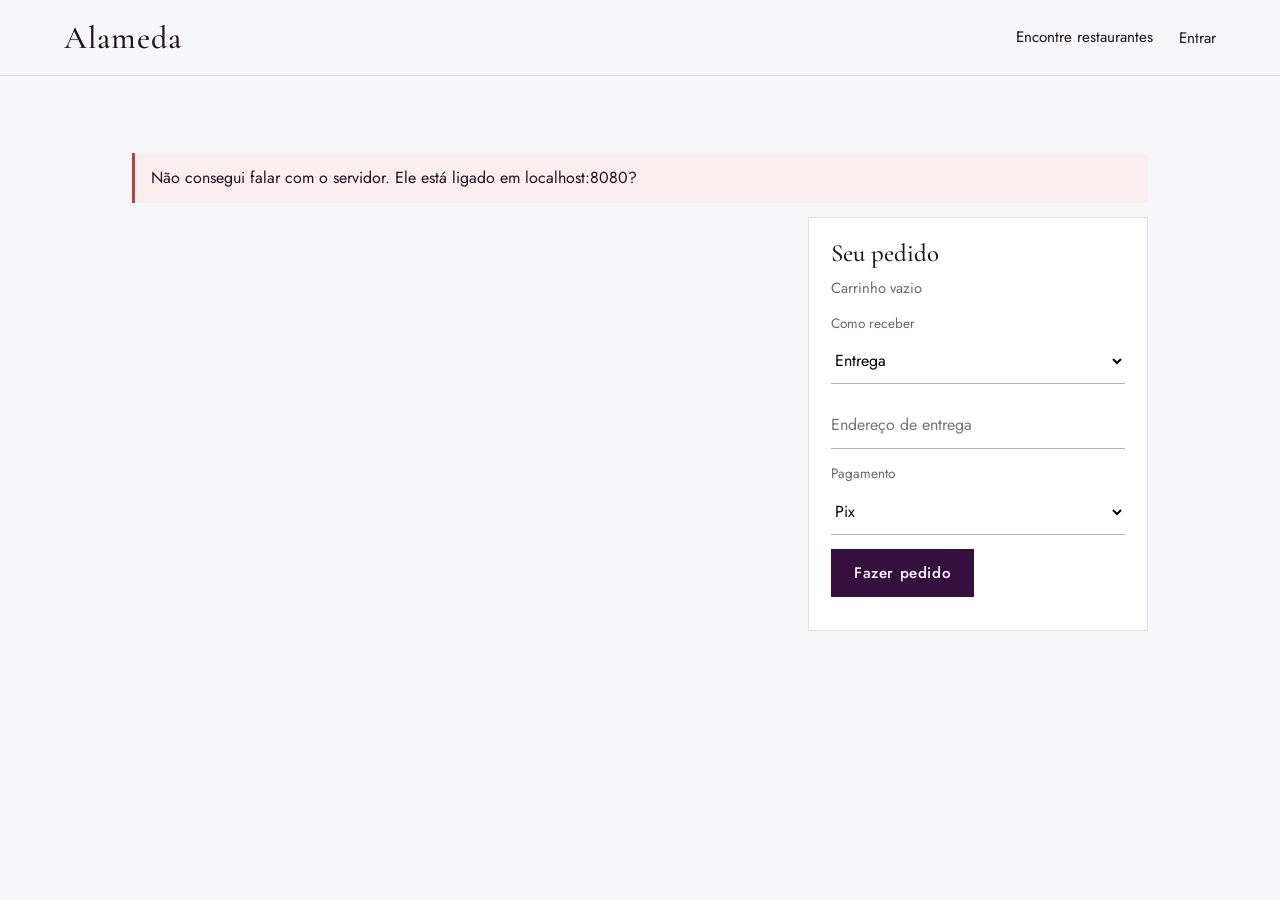
==== frontend/cardapio.html @ aa578df4 "frontend test" ====
<!DOCTYPE html><html lang="pt-BR"><head><meta charset="UTF-8"><meta name="viewport" content="width=device-width,initial-scale=1"><title>Alameda</title><link rel="preconnect" href="https://fonts.googleapis.com"><link rel="preconnect" href="https://fonts.gstatic.com" crossorigin><link href="https://fonts.googleapis.com/css2?family=Cormorant+Garamond:ital,wght@0,500;0,600;1,500&family=Jost:wght@400;500&display=swap" rel="stylesheet"><link rel="stylesheet" href="css/style.css"><script src="js/api.js"></script></head><body><header id="nav"></header>
<main><h1 id="t"></h1><p class="muted" id="sub"></p><div id="m" class="msg"></div>
<div class="split"><div id="g" class="grid"></div>
<div class="side"><h3>Seu pedido</h3><div id="cart" class="muted">Carrinho vazio</div>
<label>Como receber</label><select id="tp" onchange="$('en').style.display=this.value=='e'?'':'none'"><option value="e">Entrega</option><option value="r">Retirada no local</option></select>
<input id="en" placeholder="Endereço de entrega"><label>Pagamento</label><select id="pg"><option value="PIX">Pix</option><option value="CARTAO">Cartão</option><option value="DINHEIRO">Dinheiro</option></select>
<button onclick="fin()">Fazer pedido</button><p class="muted" id="lg"></p></div></div></main>
<script>nav();const rid=new URLSearchParams(location.search).get('id'),s=sess();let P=[],C={};
(async()=>{try{const R=await api('/restaurantes/'+rid);$('t').textContent=R.nome;$('sub').textContent=R.categoria+', '+R.endereco+'. Entrega '+brl(R.taxaEntrega)+', em '+R.tempoEntrega+' min.';
P=(await api('/produtos')).filter(p=>p.restaurante&&p.restaurante.id==rid&&p.disponivel!==false);
$('g').innerHTML=P.map(p=>`<div class="card"><div class="in"><h3>${p.nome}</h3><p class="muted">${p.categoria||''}</p><p class="price">${brl(p.preco)}</p><button onclick="add(${p.id})">Adicionar</button></div></div>`).join('')||'<p class="muted">Este restaurante ainda está montando o cardápio.</p>';
if(s&&s.role=='CLIENTE')$('en').value=(await api('/clientes/'+await cid())).endereco||'';
else $('lg').innerHTML='Para pedir, <a href="conta.html?tipo=cliente">entre ou crie sua conta</a>.'}catch(x){msg($('m'),x.message)}})();
function add(i){C[i]=(C[i]||0)+1;draw()}
function rem(i){C[i]--;if(!C[i])delete C[i];draw();return false}
function draw(){let t=0;const h=Object.keys(C).map(k=>{const p=P.find(x=>x.id==k);t+=p.preco*C[k];return C[k]+' × '+p.nome+' <a href="#" onclick="return rem('+k+')">tirar um</a>'});
$('cart').innerHTML=h.length?h.join('<br>')+'<p class="price">Subtotal '+brl(t)+'</p>':'Carrinho vazio'}
async function fin(){try{if(!s||s.role!='CLIENTE')throw new Error('Entre como cliente para fazer o pedido.');if(!Object.keys(C).length)throw new Error('Adicione pelo menos um item.');
await api('/pedidos',{method:'POST',body:{clienteId:Number(await cid()),restauranteId:+rid,itens:Object.keys(C).map(k=>({produtoId:+k,quantidade:C[k]})),enderecoEntrega:$('tp').value=='e'?$('en').value:'Retirada no local',formaPagamento:$('pg').value}});
location='pedidos.html'}catch(x){msg($('m'),x.message)}}</script></body></html>
---- frontend/css/style.css ----
:root{--ink:#1c1222;--jab:#35103f;--jab2:#4a1c57;--bronze:#a98355;--bg:#f7f6f8;--line:#e2dde6;--mut:#6d6475}
*{box-sizing:border-box}
body{margin:0;font:400 16px/1.6 Jost,system-ui,sans-serif;background:var(--bg);color:var(--ink)}
h1,h2,h3{font-family:'Cormorant Garamond',Georgia,serif;font-weight:500;line-height:1.1;margin:0 0 .4em}
h1{font-size:clamp(2.6rem,6vw,4.6rem)}h2{font-size:2.1rem}h3{font-size:1.55rem}
a{color:inherit}
header{display:flex;align-items:center;gap:26px;padding:18px clamp(16px,5vw,64px);border-bottom:1px solid var(--line);flex-wrap:wrap}
header .logo{font:500 2rem 'Cormorant Garamond',Georgia,serif;text-decoration:none;margin-right:auto;letter-spacing:.03em}
header a{text-decoration:none;font-size:.95rem}header a:hover{color:var(--bronze)}
.hero{background:var(--jab);color:#f3ecf5;padding:clamp(48px,9vw,110px) clamp(16px,5vw,64px)}
.hero p{max-width:46ch;color:#cdbfd3;font-size:1.15rem}
main{max-width:1080px;margin:0 auto;padding:48px clamp(16px,4vw,32px)}
.grid{display:grid;grid-template-columns:repeat(auto-fill,minmax(250px,1fr));gap:26px;margin:24px 0}
.card{background:#fff;border:1px solid var(--line);display:block;text-decoration:none;transition:.25s}
a.card:hover{border-color:var(--bronze)}
.in{padding:18px 20px 20px}
.mono{height:120px;background:linear-gradient(135deg,var(--jab),var(--jab2));color:var(--bronze);display:grid;place-items:center;font:500 3.4rem 'Cormorant Garamond',serif}
.muted{color:var(--mut);font-size:.92rem;margin:.2em 0 .8em}
.price{font:500 1.4rem 'Cormorant Garamond',serif;color:var(--jab);margin:.2em 0 .7em}
.status{font-style:italic;color:var(--bronze);margin:.2em 0}
label{font-size:.85rem;color:var(--mut);display:block}
input,select{font:inherit;width:100%;padding:10px 0;border:0;border-bottom:1px solid #b9afc0;background:transparent;margin:4px 0 14px;border-radius:0}
input:focus,select:focus{outline:0;border-color:var(--bronze)}
button,.btn{font:500 .95rem Jost,sans-serif;letter-spacing:.04em;background:var(--jab);color:#fff;border:1px solid var(--jab);padding:12px 22px;cursor:pointer;text-decoration:none;display:inline-block;transition:.2s}
button:hover,.btn:hover{background:var(--bronze);border-color:var(--bronze)}
button.sec{background:transparent;color:var(--jab)}button.sec:hover{color:#fff}
:focus-visible{outline:2px solid var(--bronze);outline-offset:3px}
.tabs{display:flex;gap:28px;border-bottom:1px solid var(--line);margin-bottom:26px}
.tabs a{padding:10px 0;text-decoration:none;color:var(--mut)}.tabs a.on{color:var(--ink);border-bottom:2px solid var(--bronze)}
.msg{padding:12px 16px;margin:14px 0;border-left:3px solid}.msg:empty{display:none}
.ok{background:#eef6ef;border-color:#4b8f5b}.err{background:#fbeeee;border-color:#b3433f}
.split{display:grid;grid-template-columns:1fr 340px;gap:40px;align-items:start}
.side{position:sticky;top:16px;background:#fff;border:1px solid var(--line);padding:22px}
.narrow{max-width:520px}
@media(max-width:820px){.split{grid-template-columns:1fr}.side{position:static}}
@media(prefers-reduced-motion:reduce){*{transition:none!important}}
.dd{position:relative}
.menu{position:absolute;right:0;top:100%;margin-top:14px;background:#fff;border:1px solid var(--line);min-width:200px;z-index:9;padding:6px 0;box-shadow:0 12px 32px rgba(28,18,34,.12)}
.menu a{display:block;padding:11px 20px;color:var(--ink)}.menu a:hover{background:var(--bg);color:var(--jab)}
.hero .btn{background:var(--bronze);border-color:var(--bronze);margin-top:30px}
.hero .btn:hover{background:#fff;color:var(--jab);border-color:#fff}
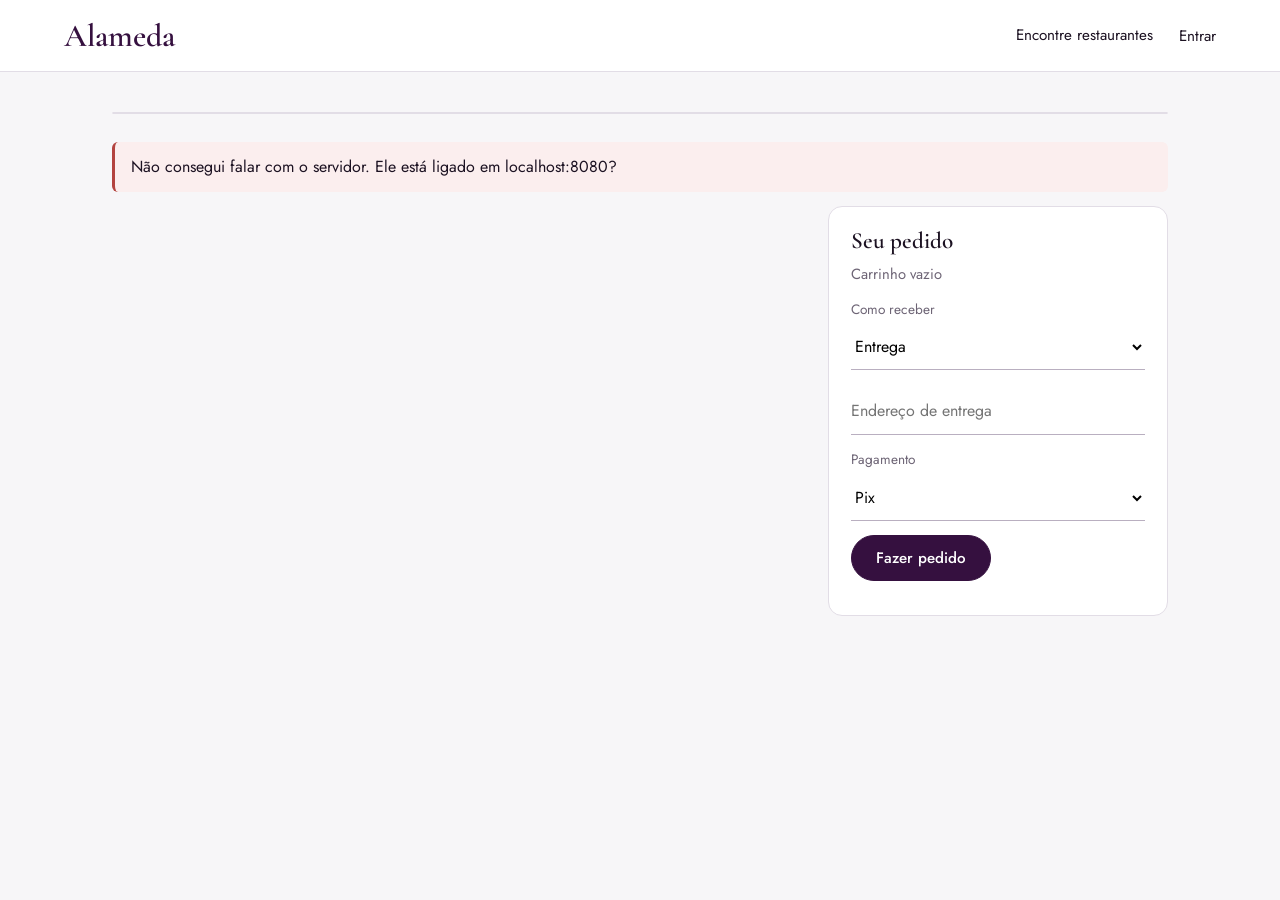
==== commit 886b09c9: "Conectei o frontend a API: cadastro, login, CORS e novo visual" ====
--- a/frontend/cardapio.html
+++ b/frontend/cardapio.html
@@ -1,20 +1,161 @@
-<!DOCTYPE html><html lang="pt-BR"><head><meta charset="UTF-8"><meta name="viewport" content="width=device-width,initial-scale=1"><title>Alameda</title><link rel="preconnect" href="https://fonts.googleapis.com"><link rel="preconnect" href="https://fonts.gstatic.com" crossorigin><link href="https://fonts.googleapis.com/css2?family=Cormorant+Garamond:ital,wght@0,500;0,600;1,500&family=Jost:wght@400;500&display=swap" rel="stylesheet"><link rel="stylesheet" href="css/style.css"><script src="js/api.js"></script></head><body><header id="nav"></header>
-<main><h1 id="t"></h1><p class="muted" id="sub"></p><div id="m" class="msg"></div>
-<div class="split"><div id="g" class="grid"></div>
-<div class="side"><h3>Seu pedido</h3><div id="cart" class="muted">Carrinho vazio</div>
-<label>Como receber</label><select id="tp" onchange="$('en').style.display=this.value=='e'?'':'none'"><option value="e">Entrega</option><option value="r">Retirada no local</option></select>
-<input id="en" placeholder="Endereço de entrega"><label>Pagamento</label><select id="pg"><option value="PIX">Pix</option><option value="CARTAO">Cartão</option><option value="DINHEIRO">Dinheiro</option></select>
-<button onclick="fin()">Fazer pedido</button><p class="muted" id="lg"></p></div></div></main>
-<script>nav();const rid=new URLSearchParams(location.search).get('id'),s=sess();let P=[],C={};
-(async()=>{try{const R=await api('/restaurantes/'+rid);$('t').textContent=R.nome;$('sub').textContent=R.categoria+', '+R.endereco+'. Entrega '+brl(R.taxaEntrega)+', em '+R.tempoEntrega+' min.';
-P=(await api('/produtos')).filter(p=>p.restaurante&&p.restaurante.id==rid&&p.disponivel!==false);
-$('g').innerHTML=P.map(p=>`<div class="card"><div class="in"><h3>${p.nome}</h3><p class="muted">${p.categoria||''}</p><p class="price">${brl(p.preco)}</p><button onclick="add(${p.id})">Adicionar</button></div></div>`).join('')||'<p class="muted">Este restaurante ainda está montando o cardápio.</p>';
-if(s&&s.role=='CLIENTE')$('en').value=(await api('/clientes/'+await cid())).endereco||'';
-else $('lg').innerHTML='Para pedir, <a href="conta.html?tipo=cliente">entre ou crie sua conta</a>.'}catch(x){msg($('m'),x.message)}})();
-function add(i){C[i]=(C[i]||0)+1;draw()}
-function rem(i){C[i]--;if(!C[i])delete C[i];draw();return false}
-function draw(){let t=0;const h=Object.keys(C).map(k=>{const p=P.find(x=>x.id==k);t+=p.preco*C[k];return C[k]+' × '+p.nome+' <a href="#" onclick="return rem('+k+')">tirar um</a>'});
-$('cart').innerHTML=h.length?h.join('<br>')+'<p class="price">Subtotal '+brl(t)+'</p>':'Carrinho vazio'}
-async function fin(){try{if(!s||s.role!='CLIENTE')throw new Error('Entre como cliente para fazer o pedido.');if(!Object.keys(C).length)throw new Error('Adicione pelo menos um item.');
-await api('/pedidos',{method:'POST',body:{clienteId:Number(await cid()),restauranteId:+rid,itens:Object.keys(C).map(k=>({produtoId:+k,quantidade:C[k]})),enderecoEntrega:$('tp').value=='e'?$('en').value:'Retirada no local',formaPagamento:$('pg').value}});
-location='pedidos.html'}catch(x){msg($('m'),x.message)}}</script></body></html>
+<!DOCTYPE html>
+<html lang="pt-BR">
+<head>
+  <meta charset="UTF-8">
+  <meta name="viewport" content="width=device-width, initial-scale=1.0">
+  <title>Alameda</title>
+
+  <!-- Fontes -->
+  <link rel="preconnect" href="https://fonts.googleapis.com">
+  <link rel="preconnect" href="https://fonts.gstatic.com" crossorigin>
+  <link href="https://fonts.googleapis.com/css2?family=Cormorant+Garamond:ital,wght@0,500;0,600;1,500&family=Jost:wght@400;500&display=swap" rel="stylesheet">
+
+  <!-- Estilos e Scripts -->
+  <link rel="stylesheet" href="css/style.css?v=3">
+  <script src="js/api.js"></script>
+  <script src="js/ui.js"></script>
+</head>
+<body>
+
+  <header id="nav"></header>
+
+  <main>
+    <div id="topo" class="banner"></div>
+    <div id="m" class="msg"></div>
+
+    <div class="split">
+      <div id="g"></div>
+
+      <div class="side">
+        <h3>Seu pedido</h3>
+        <div id="cart" class="muted">Carrinho vazio</div>
+
+        <label>Como receber</label>
+        <select id="tp" onchange="$('en').style.display = this.value == 'e' ? '' : 'none'">
+          <option value="e">Entrega</option>
+          <option value="r">Retirada no local</option>
+        </select>
+
+        <input id="en" placeholder="Endereço de entrega">
+
+        <label>Pagamento</label>
+        <select id="pg">
+          <option value="PIX">Pix</option>
+          <option value="CARTAO">Cartão</option>
+          <option value="DINHEIRO">Dinheiro</option>
+        </select>
+
+        <button onclick="fin()">Fazer pedido</button>
+        <p class="muted" id="lg"></p>
+      </div>
+    </div>
+  </main>
+
+  <script>
+    nav();
+    const rid = new URLSearchParams(location.search).get('id');
+    const s = sess();
+    let P = [], C = {};
+
+    (async () => {
+      try {
+        const R = await api('/restaurantes/' + rid);
+
+        $('topo').innerHTML = capa(R.categoria, R.id, false, R.nome) + `
+          <div class="in">
+            <h1>${R.nome}</h1>
+            <p class="muted">
+              <span class="tag">${R.categoria || 'Restaurante'}</span>${R.endereco || ''}
+            </p>
+            <p class="muted">Entrega ${brl(R.taxaEntrega)}, em ${R.tempoEntrega || '?'} min</p>
+          </div>`;
+
+        P = (await api('/produtos'))
+          .filter(p => p.restaurante && p.restaurante.id == rid && p.disponivel !== false);
+
+        // Agrupa os pratos por categoria (Massas, Bebidas, ...)
+        const grupos = {};
+        P.forEach(p => {
+          const c = p.categoria || 'Outros';
+          (grupos[c] = grupos[c] || []).push(p);
+        });
+
+        $('g').innerHTML = Object.keys(grupos).map(c => `
+          <h2>${c}</h2>
+          <div class="pratos">
+            ${grupos[c].map(p => `
+              <div class="prato">
+                <div class="info">
+                  <h3>${p.nome}</h3>
+                  <p class="price">${brl(p.preco)}</p>
+                  <button class="sec" onclick="add(${p.id})">Adicionar</button>
+                </div>
+                ${capa(p.categoria, p.id, true, p.nome)}
+              </div>
+            `).join('')}
+          </div>
+        `).join('') || '<p class="muted">Este restaurante ainda está montando o cardápio.</p>';
+
+        if (s && s.role == 'CLIENTE') {
+          $('en').value = (await api('/clientes/' + await cid())).endereco || '';
+        } else {
+          $('lg').innerHTML = 'Para pedir, <a href="conta.html?tipo=cliente">entre ou crie sua conta</a>.';
+        }
+      } catch (x) {
+        msg($('m'), x.message);
+      }
+    })();
+
+    function add(i) {
+      C[i] = (C[i] || 0) + 1;
+      draw();
+    }
+
+    function rem(i) {
+      C[i]--;
+      if (!C[i]) delete C[i];
+      draw();
+      return false;
+    }
+
+    function draw() {
+      let total = 0;
+      const linhas = Object.keys(C).map(k => {
+        const p = P.find(x => x.id == k);
+        total += p.preco * C[k];
+        return `<div class="linha">
+          <span>${C[k]} × ${p.nome}</span>
+          <a href="#" onclick="return rem(${k})">tirar um</a>
+        </div>`;
+      });
+
+      $('cart').innerHTML = linhas.length
+        ? linhas.join('') + '<p class="price">Subtotal ' + brl(total) + '</p>'
+        : 'Carrinho vazio';
+    }
+
+    async function fin() {
+      try {
+        if (!s || s.role != 'CLIENTE') throw new Error('Entre como cliente para fazer o pedido.');
+        if (!Object.keys(C).length) throw new Error('Adicione pelo menos um item.');
+
+        await api('/pedidos', {
+          method: 'POST',
+          body: {
+            clienteId: Number(await cid()),
+            restauranteId: +rid,
+            itens: Object.keys(C).map(k => ({ produtoId: +k, quantidade: C[k] })),
+            enderecoEntrega: $('tp').value == 'e' ? $('en').value : 'Retirada no local',
+            formaPagamento: $('pg').value
+          }
+        });
+
+        location = 'pedidos.html';
+      } catch (x) {
+        msg($('m'), x.message);
+      }
+    }
+  </script>
+
+</body>
+</html>
--- a/frontend/css/style.css
+++ b/frontend/css/style.css
@@ -1,41 +1,117 @@
-:root{--ink:#1c1222;--jab:#35103f;--jab2:#4a1c57;--bronze:#a98355;--bg:#f7f6f8;--line:#e2dde6;--mut:#6d6475}
+:root{--ink:#1c1222;--jab:#35103f;--jab2:#5a2569;--bronze:#a98355;--bronze2:#c9a574;--bg:#f7f6f8;--line:#e2dde6;--mut:#6d6475;--r:14px}
 *{box-sizing:border-box}
 body{margin:0;font:400 16px/1.6 Jost,system-ui,sans-serif;background:var(--bg);color:var(--ink)}
-h1,h2,h3{font-family:'Cormorant Garamond',Georgia,serif;font-weight:500;line-height:1.1;margin:0 0 .4em}
-h1{font-size:clamp(2.6rem,6vw,4.6rem)}h2{font-size:2.1rem}h3{font-size:1.55rem}
+h1,h2,h3{font-family:'Cormorant Garamond',Georgia,serif;font-weight:600;line-height:1.1;margin:0 0 .4em}
+h1{font-size:clamp(2.6rem,6vw,4.4rem)}h2{font-size:2.1rem}h3{font-size:1.45rem}
 a{color:inherit}
-header{display:flex;align-items:center;gap:26px;padding:18px clamp(16px,5vw,64px);border-bottom:1px solid var(--line);flex-wrap:wrap}
-header .logo{font:500 2rem 'Cormorant Garamond',Georgia,serif;text-decoration:none;margin-right:auto;letter-spacing:.03em}
-header a{text-decoration:none;font-size:.95rem}header a:hover{color:var(--bronze)}
-.hero{background:var(--jab);color:#f3ecf5;padding:clamp(48px,9vw,110px) clamp(16px,5vw,64px)}
-.hero p{max-width:46ch;color:#cdbfd3;font-size:1.15rem}
-main{max-width:1080px;margin:0 auto;padding:48px clamp(16px,4vw,32px)}
-.grid{display:grid;grid-template-columns:repeat(auto-fill,minmax(250px,1fr));gap:26px;margin:24px 0}
-.card{background:#fff;border:1px solid var(--line);display:block;text-decoration:none;transition:.25s}
-a.card:hover{border-color:var(--bronze)}
-.in{padding:18px 20px 20px}
-.mono{height:120px;background:linear-gradient(135deg,var(--jab),var(--jab2));color:var(--bronze);display:grid;place-items:center;font:500 3.4rem 'Cormorant Garamond',serif}
+:focus-visible{outline:2px solid var(--bronze);outline-offset:3px}
+
+header{display:flex;align-items:center;gap:26px;padding:16px clamp(16px,5vw,64px);background:#fff;border-bottom:1px solid var(--line);flex-wrap:wrap;position:sticky;top:0;z-index:20}
+header .logo{font:600 2rem 'Cormorant Garamond',serif;text-decoration:none;margin-right:auto;color:var(--jab)}
+header a{text-decoration:none;font-size:.95rem}
+header a:hover{color:var(--bronze)}
+
+.hero{background:linear-gradient(135deg,var(--jab),var(--jab2));color:#f3ecf5;padding:clamp(40px,8vw,90px) clamp(16px,5vw,64px) 56px}
+.hero h1{max-width:14ch}
+.hero p{max-width:46ch;color:#d8cbde;font-size:1.15rem}
+.busca{display:flex;max-width:560px;margin-top:26px;background:#fff;border-radius:999px;padding:6px 6px 6px 22px;box-shadow:0 14px 40px rgba(0,0,0,.25)}
+.busca input{border:0;margin:0;padding:10px 0;color:var(--ink)}
+.busca button{border-radius:999px}
+
+main{max-width:1120px;margin:0 auto;padding:40px clamp(16px,4vw,32px)}
+.narrow{max-width:520px}
+
+.cats{display:flex;gap:12px;overflow-x:auto;padding:4px 2px 16px;margin-bottom:8px}
+
+.chip{flex:none;padding:9px 22px;background:#fff;border:1px solid var(--line);border-radius:999px;cursor:pointer;font:500 .92rem Jost,sans-serif;color:var(--ink)}
+.chip:hover,.chip.on{background:var(--jab);color:#fff;border-color:var(--jab)}
+
+.grid{display:grid;grid-template-columns:repeat(auto-fill,minmax(260px,1fr));gap:24px;margin:20px 0 40px}
+.card{background:#fff;border:1px solid var(--line);border-radius:var(--r);overflow:hidden;display:block;text-decoration:none;transition:transform .2s,box-shadow .2s}
+a.card:hover{transform:translateY(-3px);box-shadow:0 16px 36px rgba(53,16,63,.14);border-color:var(--bronze)}
+.in{padding:16px 20px 20px}
+.capa{position:relative;height:150px;display:grid;place-items:center;font:600 4.6rem 'Cormorant Garamond',serif;color:var(--bronze2);overflow:hidden}
+.capa img{position:absolute;inset:0;width:100%;height:100%;object-fit:cover}
+.capa.peq{height:110px;font-size:3.4rem}
+.tag{display:inline-block;font-size:.8rem;background:#f1eaf4;color:var(--jab);border-radius:999px;padding:2px 12px;margin-right:6px}
 .muted{color:var(--mut);font-size:.92rem;margin:.2em 0 .8em}
-.price{font:500 1.4rem 'Cormorant Garamond',serif;color:var(--jab);margin:.2em 0 .7em}
+.price{font:600 1.4rem 'Cormorant Garamond',serif;color:var(--jab);margin:.2em 0 .7em}
 .status{font-style:italic;color:var(--bronze);margin:.2em 0}
+
 label{font-size:.85rem;color:var(--mut);display:block}
 input,select{font:inherit;width:100%;padding:10px 0;border:0;border-bottom:1px solid #b9afc0;background:transparent;margin:4px 0 14px;border-radius:0}
 input:focus,select:focus{outline:0;border-color:var(--bronze)}
-button,.btn{font:500 .95rem Jost,sans-serif;letter-spacing:.04em;background:var(--jab);color:#fff;border:1px solid var(--jab);padding:12px 22px;cursor:pointer;text-decoration:none;display:inline-block;transition:.2s}
+
+button,.btn{font:500 .95rem Jost,sans-serif;background:var(--jab);color:#fff;border:1px solid var(--jab);border-radius:999px;padding:11px 24px;cursor:pointer;text-decoration:none;display:inline-block;transition:.2s}
 button:hover,.btn:hover{background:var(--bronze);border-color:var(--bronze)}
-button.sec{background:transparent;color:var(--jab)}button.sec:hover{color:#fff}
-:focus-visible{outline:2px solid var(--bronze);outline-offset:3px}
+button.sec{background:transparent;color:var(--jab)}
+button.sec:hover{color:#fff}
+
 .tabs{display:flex;gap:28px;border-bottom:1px solid var(--line);margin-bottom:26px}
-.tabs a{padding:10px 0;text-decoration:none;color:var(--mut)}.tabs a.on{color:var(--ink);border-bottom:2px solid var(--bronze)}
-.msg{padding:12px 16px;margin:14px 0;border-left:3px solid}.msg:empty{display:none}
-.ok{background:#eef6ef;border-color:#4b8f5b}.err{background:#fbeeee;border-color:#b3433f}
+.tabs a{padding:10px 0;text-decoration:none;color:var(--mut)}
+.tabs a.on{color:var(--ink);border-bottom:2px solid var(--bronze)}
+.msg{padding:12px 16px;margin:14px 0;border-left:3px solid;border-radius:6px}
+.msg:empty{display:none}
+.ok{background:#eef6ef;border-color:#4b8f5b}
+.err{background:#fbeeee;border-color:#b3433f}
+
 .split{display:grid;grid-template-columns:1fr 340px;gap:40px;align-items:start}
-.side{position:sticky;top:16px;background:#fff;border:1px solid var(--line);padding:22px}
-.narrow{max-width:520px}
+.side{position:sticky;top:90px;background:#fff;border:1px solid var(--line);border-radius:var(--r);padding:22px}
+
+.dd{position:relative}
+.menu{position:absolute;right:0;top:100%;margin-top:14px;background:#fff;border:1px solid var(--line);border-radius:var(--r);min-width:200px;z-index:30;padding:6px 0;box-shadow:0 12px 32px rgba(28,18,34,.12)}
+.menu a{display:block;padding:11px 20px}
+.menu a:hover{background:var(--bg);color:var(--jab)}
+
 @media(max-width:820px){.split{grid-template-columns:1fr}.side{position:static}}
 @media(prefers-reduced-motion:reduce){*{transition:none!important}}
-.dd{position:relative}
-.menu{position:absolute;right:0;top:100%;margin-top:14px;background:#fff;border:1px solid var(--line);min-width:200px;z-index:9;padding:6px 0;box-shadow:0 12px 32px rgba(28,18,34,.12)}
-.menu a{display:block;padding:11px 20px;color:var(--ink)}.menu a:hover{background:var(--bg);color:var(--jab)}
-.hero .btn{background:var(--bronze);border-color:var(--bronze);margin-top:30px}
-.hero .btn:hover{background:#fff;color:var(--jab);border-color:#fff}+
+/* Cardápio */
+.banner{background:#fff;border:1px solid var(--line);border-radius:var(--r);overflow:hidden;margin-bottom:28px}
+.banner .capa{height:190px;font-size:6rem}
+.banner h1{font-size:clamp(2rem,5vw,3rem);margin-bottom:.2em}
+.pratos{display:grid;grid-template-columns:repeat(auto-fill,minmax(300px,1fr));gap:16px;margin:12px 0 32px}
+.prato{display:flex;justify-content:space-between;gap:16px;background:#fff;border:1px solid var(--line);border-radius:var(--r);padding:16px}
+.prato .info{display:flex;flex-direction:column;justify-content:space-between}
+.prato h3{margin-bottom:.1em}
+.prato .capa{width:104px;height:104px;flex:none;border-radius:10px;font-size:2.6rem}
+.linha{display:flex;justify-content:space-between;gap:12px;padding:6px 0;border-bottom:1px solid var(--line)}
+.linha a{color:var(--mut);font-size:.88rem}
+
+/* Carrossel */
+.carrossel{position:relative;height:clamp(300px,52vw,520px);overflow:hidden;background:var(--jab)}
+.slide{position:absolute;inset:0;background-size:cover;background-position:center;background-color:var(--jab);opacity:0;transition:opacity .9s;display:flex;align-items:center}
+.slide.on{opacity:1}
+.slide::before{content:"";position:absolute;inset:0;background:linear-gradient(90deg,rgba(28,18,34,.82),rgba(28,18,34,.15))}
+.slide .txt{position:relative;color:#fff;padding:0 clamp(20px,7vw,110px);max-width:760px}
+.slide h1{font-size:clamp(2.2rem,5.5vw,4.2rem)}
+.slide p{font-size:1.15rem;color:#e6dcea;margin:0 0 24px}
+.slide .btn{background:var(--bronze);border-color:var(--bronze)}
+.dots{position:absolute;bottom:50px;left:clamp(20px,7vw,110px);display:flex;gap:8px;z-index:3}
+.dots button{width:11px;height:11px;padding:0;border:0;border-radius:50%;background:rgba(255,255,255,.5)}
+.dots button.on{background:var(--bronze2);width:30px;border-radius:6px}
+.buscabox{max-width:640px;margin:-30px auto 0;padding:0 16px;position:relative;z-index:5}
+.buscabox .busca{margin:0;max-width:none}
+
+/* Banners, passos, rodapé */
+.promos{display:grid;grid-template-columns:repeat(auto-fit,minmax(250px,1fr));gap:20px;margin:16px 0 44px}
+.promo{position:relative;height:170px;border-radius:var(--r);background:var(--jab2) center/cover;overflow:hidden;cursor:pointer;display:flex;align-items:flex-end;color:#fff;transition:transform .2s}
+.promo:hover{transform:scale(1.02)}
+.promo::before{content:"";position:absolute;inset:0;background:linear-gradient(0deg,rgba(28,18,34,.85),transparent 70%)}
+.promo div{position:relative;padding:18px 22px}
+.promo h3{margin:0;font-size:1.7rem}.promo span{font-size:.9rem;color:#e0d5e5}
+.passos{display:grid;grid-template-columns:repeat(auto-fit,minmax(220px,1fr));gap:24px;margin:20px 0 20px}
+.passo{background:#fff;border:1px solid var(--line);border-radius:var(--r);padding:26px}
+.passo b{font:600 3rem 'Cormorant Garamond',serif;color:var(--bronze);line-height:1;display:block}
+footer{background:var(--ink);color:#bfb3c6;padding:44px clamp(16px,5vw,64px);margin-top:56px;display:flex;gap:40px;flex-wrap:wrap;justify-content:space-between}
+footer .logo{font:600 2rem 'Cormorant Garamond',serif;color:#fff}
+footer p{max-width:36ch;margin:.4em 0 0;font-size:.92rem}
+
+/* Cadastro / login */
+.auth{display:grid;grid-template-columns:1fr 1fr;min-height:calc(100vh - 76px)}
+.auth-img{position:relative;background:var(--jab) center/cover;display:flex;align-items:flex-end;color:#fff}
+.auth-img::before{content:"";position:absolute;inset:0;background:linear-gradient(0deg,rgba(28,18,34,.85),rgba(28,18,34,.1) 70%)}
+.auth-img div{position:relative;padding:48px}
+.auth-img h2{font-size:2.8rem}
+.auth-form{width:100%;max-width:560px;margin:auto;padding:44px clamp(20px,5vw,64px)}
+@media(max-width:820px){.auth{grid-template-columns:1fr}.auth-img{display:none}}
